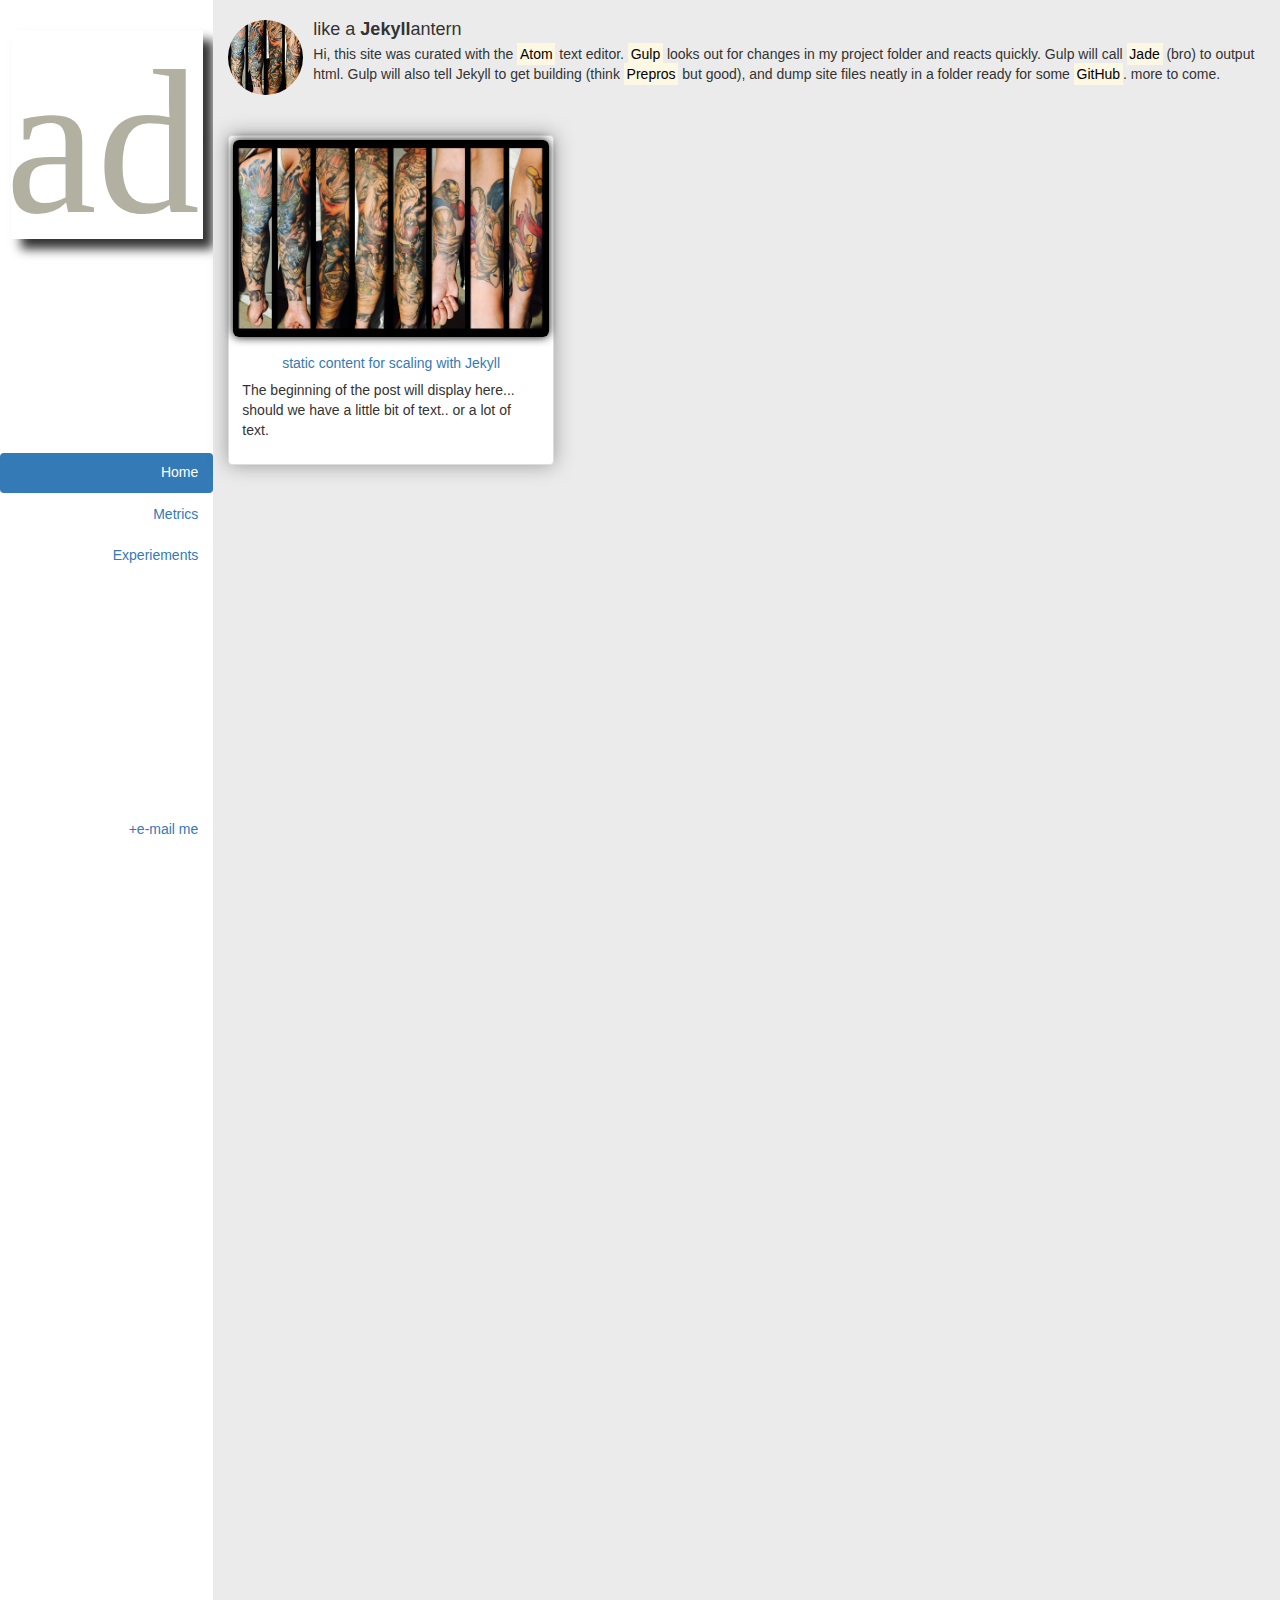
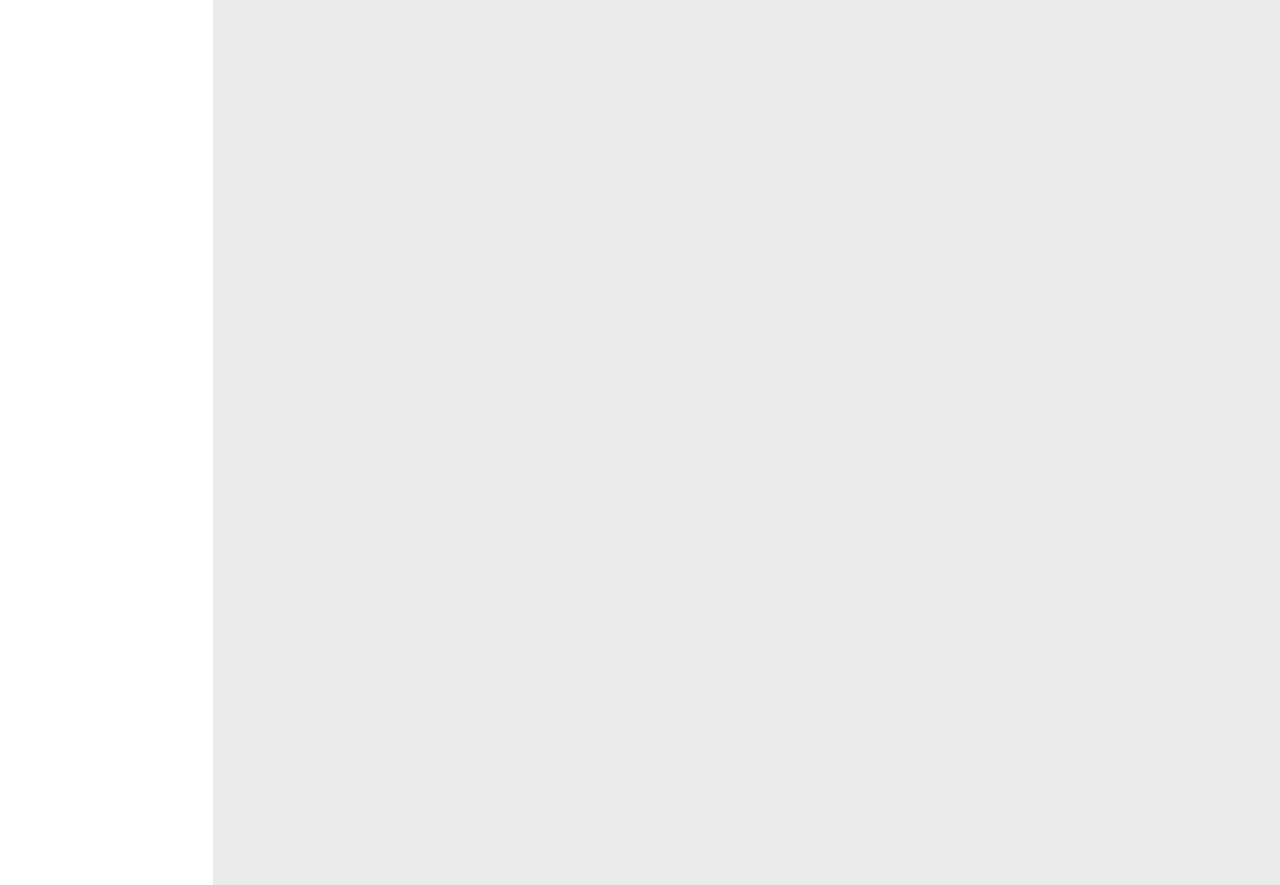
==== index.html @ 4b6d49c4 "drew.pub prod" ====
<!DOCTYPE html>
<html>
    <head>
        <meta charset="utf-8">
        <meta http-equiv="X-UA-Compatible" content="IE=edge,chrome=1">
        <title>drew.pub</title>
        <meta name="viewport" content="width=device-width">
        <link rel="stylesheet" href="/assets/css/main.css">
    </head>
    <body>
      <div class="container-fluid">
  <div class="row">
    <div class="col-md-2 header hidden-sm-down">
      <img src="assets/img/logo-ad.svg" alt="cool logo" class="img-responsive center-block coollogo"/><ul class="nav nav-pills nav-stacked"><li class="nav-item active"><a href="#" class="nav-link">Home</a></li><li class="nav-item"><a href="#" class="nav-link">Metrics</a></li><li class="nav-item"><a href="#" class="nav-link">Experiements</a></li></ul><ul class="nav nav-pills nav-stacked specialemail"><li class="nav-item"><a href="mailto:a@drew.pub" class="nav-link">+e-mail me</a></li></ul>
    </div>
    <div class="col-md-10 col-md-offset-2 resp-header">
      <div class="dropdown pull-right hidden-md hidden-lg"><button type="button" id="dropdownMenu1" data-toggle="dropdown" class="btn btn-default dropdown-toggle">Menu <span class="caret"></span></button><ul aria-labelledby="dropdownMenu1" class="dropdown-menu"><li><a href="#" class="dropdown-item">Home</a></li><li><a href="#" class="dropdown-item">Metrics</a></li><li><a href="#" class="dropdown-item">Experiments</a></li></ul></div><img src="assets/img/logo-ad.svg" alt="cool logo" class="img-responsive hidden-md hidden-lg responsive-logo"/>
      <div class="home-sections">
        <div class="media media-head-ad"><div class="media-left media-middle"><a href="#"><img src="/assets/img/jb-tat-mini-150.png" alt="Placeholder Image" width="75px" class="img-circle"/></a></div><div class="media-body media-body-ad"><h4 class="media-heading">like a <strong>Jekyll</strong>antern</h4><p>Hi, this site was curated with the <mark>Atom</mark> text editor. <mark>Gulp</mark> looks out for changes in my project folder and reacts quickly. Gulp will call <mark>Jade</mark> (bro) to output html. Gulp will also tell Jekyll to get building (think <mark>Prepros</mark> but good), and dump site files neatly in a folder ready for some <mark>GitHub</mark>. more to come.</p></div></div><div class="row"><div class="col-sm-6 col-md-4"><div class="thumbnail c-content">


  

  
    
      
      <a href="/jekyll/update/2015/09/01/welcome-to-jekyll.html">
      <img class="img-responsive img-rounded c-img-content" src="/assets/img/jb700.jpg" alt="ja ba">
      
    
  
<div class="caption caption-ad"><h5 class="text-center">static content for scaling with Jekyll</h5></a><p>The beginning of the post will display here... should we have a little bit of text.. or a lot of text.</p></div></div></div></div>
        <div style="height: 2000px"></div>
      </div>
    </div>
  </div>
</div>

      <script src="https://ajax.googleapis.com/ajax/libs/jquery/1.11.3/jquery.min.js"></script>
      <script>
        (function(i,s,o,g,r,a,m){i['GoogleAnalyticsObject']=r;i[r]=i[r]||function(){
        (i[r].q=i[r].q||[]).push(arguments)},i[r].l=1*new Date();a=s.createElement(o),
        m=s.getElementsByTagName(o)[0];a.async=1;a.src=g;m.parentNode.insertBefore(a,m)
        })(window,document,'script','//www.google-analytics.com/analytics.js','ga');
        ga('create', 'UA-66342666-3', 'auto');
        ga('send', 'pageview');
      </script>


    </body>
</html>
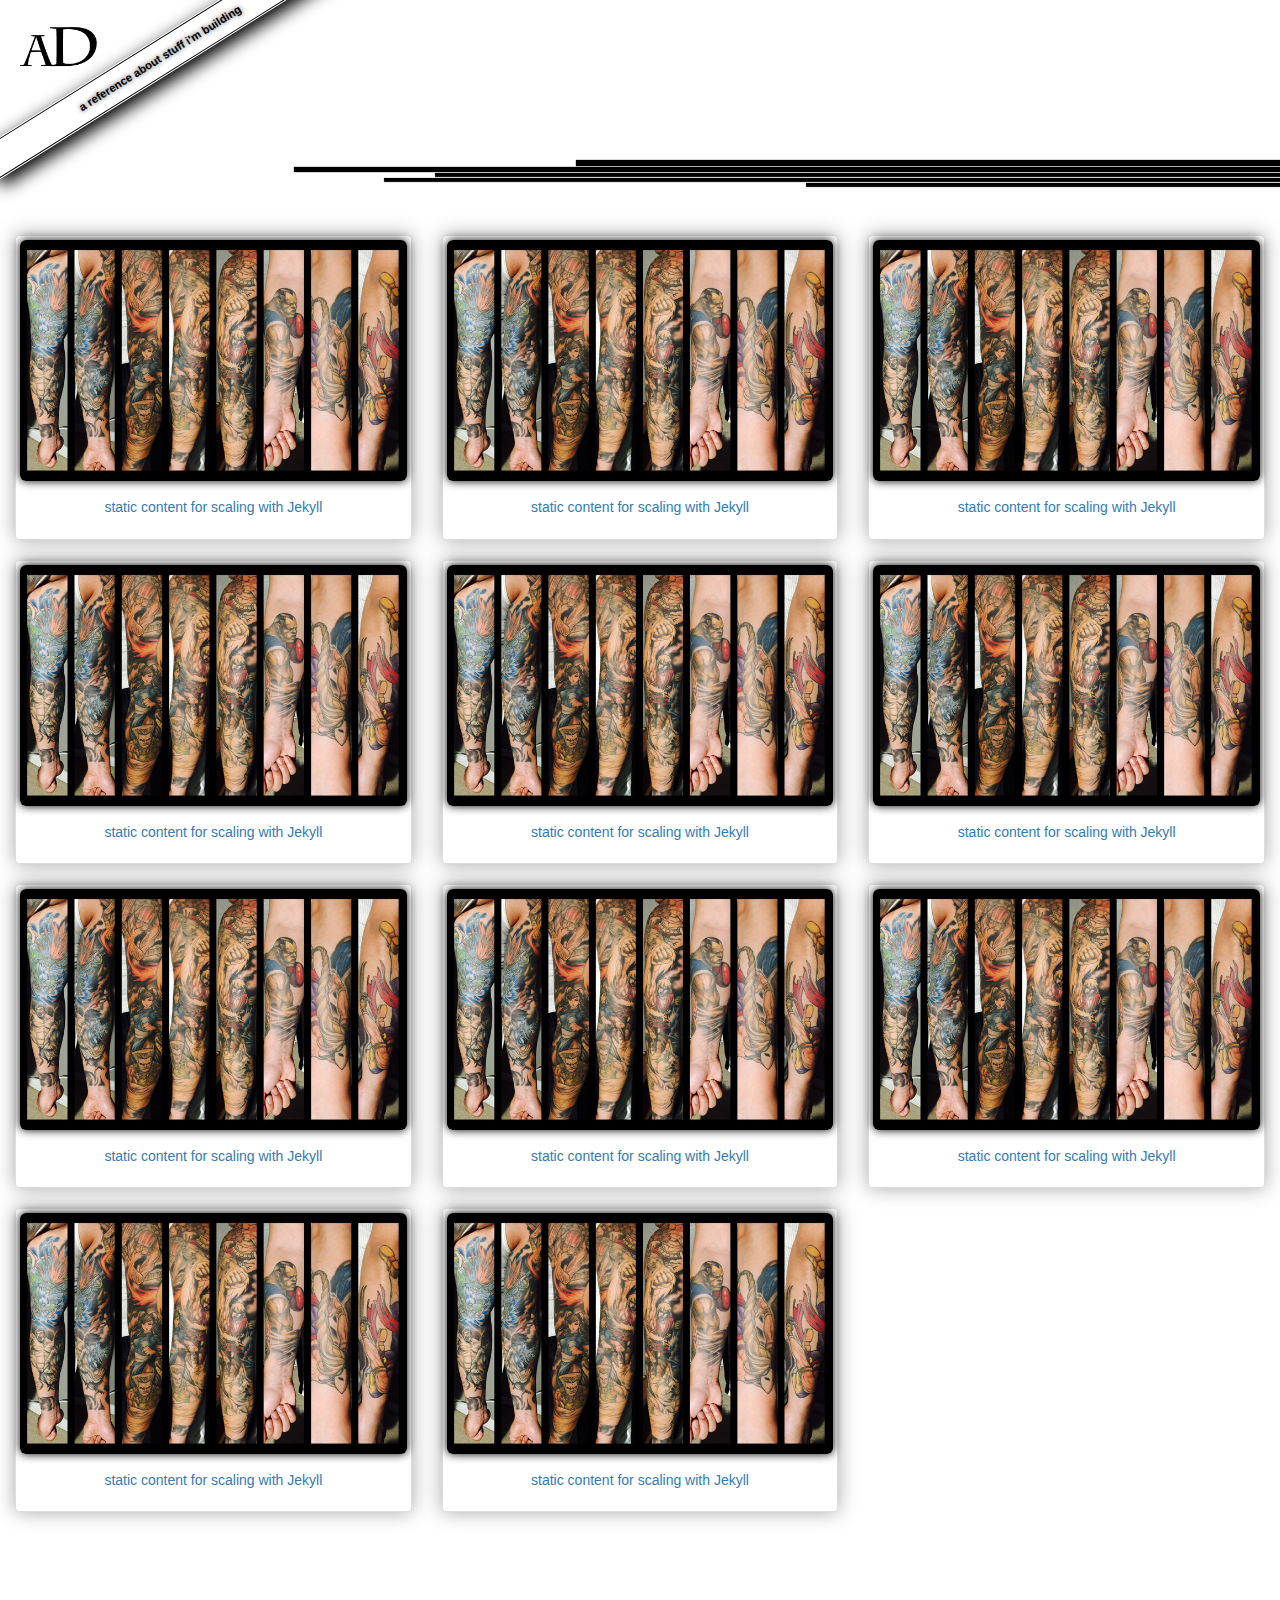
==== commit 21d512b7: "updates" ====
--- a/index.html
+++ b/index.html
@@ -8,15 +8,154 @@
         <link rel="stylesheet" href="/assets/css/main.css">
     </head>
     <body>
-      <div class="container-fluid">
-  <div class="row">
-    <div class="col-md-2 header hidden-sm-down">
-      <img src="assets/img/logo-ad.svg" alt="cool logo" class="img-responsive center-block coollogo"/><ul class="nav nav-pills nav-stacked"><li class="nav-item active"><a href="#" class="nav-link">Home</a></li><li class="nav-item"><a href="#" class="nav-link">Metrics</a></li><li class="nav-item"><a href="#" class="nav-link">Experiements</a></li></ul><ul class="nav nav-pills nav-stacked specialemail"><li class="nav-item"><a href="mailto:a@drew.pub" class="nav-link">+e-mail me</a></li></ul>
-    </div>
-    <div class="col-md-10 col-md-offset-2 resp-header">
-      <div class="dropdown pull-right hidden-md hidden-lg"><button type="button" id="dropdownMenu1" data-toggle="dropdown" class="btn btn-default dropdown-toggle">Menu <span class="caret"></span></button><ul aria-labelledby="dropdownMenu1" class="dropdown-menu"><li><a href="#" class="dropdown-item">Home</a></li><li><a href="#" class="dropdown-item">Metrics</a></li><li><a href="#" class="dropdown-item">Experiments</a></li></ul></div><img src="assets/img/logo-ad.svg" alt="cool logo" class="img-responsive hidden-md hidden-lg responsive-logo"/>
-      <div class="home-sections">
-        <div class="media media-head-ad"><div class="media-left media-middle"><a href="#"><img src="/assets/img/jb-tat-mini-150.png" alt="Placeholder Image" width="75px" class="img-circle"/></a></div><div class="media-body media-body-ad"><h4 class="media-heading">like a <strong>Jekyll</strong>antern</h4><p>Hi, this site was curated with the <mark>Atom</mark> text editor. <mark>Gulp</mark> looks out for changes in my project folder and reacts quickly. Gulp will call <mark>Jade</mark> (bro) to output html. Gulp will also tell Jekyll to get building (think <mark>Prepros</mark> but good), and dump site files neatly in a folder ready for some <mark>GitHub</mark>. more to come.</p></div></div><div class="row"><div class="col-sm-6 col-md-4"><div class="thumbnail c-content">
+      <img src="assets/img/logo-ad.gif" width="77px" class="ad-logo-img">
+
+
+<div class="ribbon">
+  <a href="mailto:a@drew.pub">a reference about stuff i'm building</a>
+</div>
+
+  <div class="ad-lines-1"></div>
+  <div class="ad-lines-2"></div>
+  <div class="ad-lines-3"></div>
+  <div class="ad-lines-4"></div>
+  <div class="ad-lines-5"></div>
+
+
+<div class="container-fluid">
+  <div class="home-sections">
+    <!-- <div class="media media-head-ad"><div class="media-left media-middle"><a href="#"><img src="/assets/img/jb-tat-mini-150.png" alt="Placeholder Image" width="75px" class="img-circle"/></a></div><div class="media-body media-body-ad"><h4 class="media-heading">like a <strong>Jekyll</strong>antern</h4><p>Hi, this site was curated with the <mark>Atom</mark> text editor. <mark>Gulp</mark> looks out for changes in my project folder and reacts quickly. Gulp will call <mark>Jade</mark> (bro) to output html. Gulp will also tell Jekyll to get building (think <mark>Prepros</mark> but good), and dump site files neatly in a folder ready for some <mark>GitHub</mark>. more to come.</p></div></div> -->
+<div class="row"><div class="col-sm-6 col-md-4"><div class="thumbnail c-content">
+
+
+  
+
+  
+    
+      
+      <a href="/jekyll/update/2015/09/01/welcome-to-jekyll%20copy%209.html">
+      <img class="img-responsive img-rounded c-img-content" src="/assets/img/jb700.jpg" alt="ja ba">
+      
+    
+  
+<div class="caption caption-ad"><h5 class="text-center">static content for scaling with Jekyll</h5></a></div></div></div><div class="col-sm-6 col-md-4"><div class="thumbnail c-content">
+
+
+  
+
+  
+    
+      
+      <a href="/jekyll/update/2015/09/01/welcome-to-jekyll%20copy%208.html">
+      <img class="img-responsive img-rounded c-img-content" src="/assets/img/jb700.jpg" alt="ja ba">
+      
+    
+  
+<div class="caption caption-ad"><h5 class="text-center">static content for scaling with Jekyll</h5></a></div></div></div><div class="col-sm-6 col-md-4"><div class="thumbnail c-content">
+
+
+  
+
+  
+    
+      
+      <a href="/jekyll/update/2015/09/01/welcome-to-jekyll%20copy%207.html">
+      <img class="img-responsive img-rounded c-img-content" src="/assets/img/jb700.jpg" alt="ja ba">
+      
+    
+  
+<div class="caption caption-ad"><h5 class="text-center">static content for scaling with Jekyll</h5></a></div></div></div><div class="col-sm-6 col-md-4"><div class="thumbnail c-content">
+
+
+  
+
+  
+    
+      
+      <a href="/jekyll/update/2015/09/01/welcome-to-jekyll%20copy%206.html">
+      <img class="img-responsive img-rounded c-img-content" src="/assets/img/jb700.jpg" alt="ja ba">
+      
+    
+  
+<div class="caption caption-ad"><h5 class="text-center">static content for scaling with Jekyll</h5></a></div></div></div><div class="col-sm-6 col-md-4"><div class="thumbnail c-content">
+
+
+  
+
+  
+    
+      
+      <a href="/jekyll/update/2015/09/01/welcome-to-jekyll%20copy%205.html">
+      <img class="img-responsive img-rounded c-img-content" src="/assets/img/jb700.jpg" alt="ja ba">
+      
+    
+  
+<div class="caption caption-ad"><h5 class="text-center">static content for scaling with Jekyll</h5></a></div></div></div><div class="col-sm-6 col-md-4"><div class="thumbnail c-content">
+
+
+  
+
+  
+    
+      
+      <a href="/jekyll/update/2015/09/01/welcome-to-jekyll%20copy%204.html">
+      <img class="img-responsive img-rounded c-img-content" src="/assets/img/jb700.jpg" alt="ja ba">
+      
+    
+  
+<div class="caption caption-ad"><h5 class="text-center">static content for scaling with Jekyll</h5></a></div></div></div><div class="col-sm-6 col-md-4"><div class="thumbnail c-content">
+
+
+  
+
+  
+    
+      
+      <a href="/jekyll/update/2015/09/01/welcome-to-jekyll%20copy%203.html">
+      <img class="img-responsive img-rounded c-img-content" src="/assets/img/jb700.jpg" alt="ja ba">
+      
+    
+  
+<div class="caption caption-ad"><h5 class="text-center">static content for scaling with Jekyll</h5></a></div></div></div><div class="col-sm-6 col-md-4"><div class="thumbnail c-content">
+
+
+  
+
+  
+    
+      
+      <a href="/jekyll/update/2015/09/01/welcome-to-jekyll%20copy%202.html">
+      <img class="img-responsive img-rounded c-img-content" src="/assets/img/jb700.jpg" alt="ja ba">
+      
+    
+  
+<div class="caption caption-ad"><h5 class="text-center">static content for scaling with Jekyll</h5></a></div></div></div><div class="col-sm-6 col-md-4"><div class="thumbnail c-content">
+
+
+  
+
+  
+    
+      
+      <a href="/jekyll/update/2015/09/01/welcome-to-jekyll%20copy%2010.html">
+      <img class="img-responsive img-rounded c-img-content" src="/assets/img/jb700.jpg" alt="ja ba">
+      
+    
+  
+<div class="caption caption-ad"><h5 class="text-center">static content for scaling with Jekyll</h5></a></div></div></div><div class="col-sm-6 col-md-4"><div class="thumbnail c-content">
+
+
+  
+
+  
+    
+      
+      <a href="/jekyll/update/2015/09/01/welcome-to-jekyll%20copy.html">
+      <img class="img-responsive img-rounded c-img-content" src="/assets/img/jb700.jpg" alt="ja ba">
+      
+    
+  
+<div class="caption caption-ad"><h5 class="text-center">static content for scaling with Jekyll</h5></a></div></div></div><div class="col-sm-6 col-md-4"><div class="thumbnail c-content">
 
 
   
@@ -29,12 +168,31 @@
       
     
   
-<div class="caption caption-ad"><h5 class="text-center">static content for scaling with Jekyll</h5></a><p>The beginning of the post will display here... should we have a little bit of text.. or a lot of text.</p></div></div></div></div>
-        <div style="height: 2000px"></div>
-      </div>
-    </div>
+<div class="caption caption-ad"><h5 class="text-center">static content for scaling with Jekyll</h5></a></div></div></div>
+</div>
+
+  <div style="height: 2000px"></div>
   </div>
 </div>
+
+
+  <!-- <div class="row"> -->
+    <!-- <div class="col-md-2 header hidden-sm-down"> -->
+      <!-- <img src="assets/img/logo-ad.gif" width="77px" class="ad-logo-img">
+
+
+<div class="ribbon">
+  <a href="mailto:a@drew.pub">a reference about stuff i'm building</a>
+</div>
+
+  <div class="ad-lines-1"></div>
+  <div class="ad-lines-2"></div>
+  <div class="ad-lines-3"></div>
+  <div class="ad-lines-4"></div>
+  <div class="ad-lines-5"></div>
+ -->
+    <!-- </div> -->
+    <!-- <div class="col-md-10 col-md-offset-2 resp-header"> -->
 
       <script src="https://ajax.googleapis.com/ajax/libs/jquery/1.11.3/jquery.min.js"></script>
       <script>
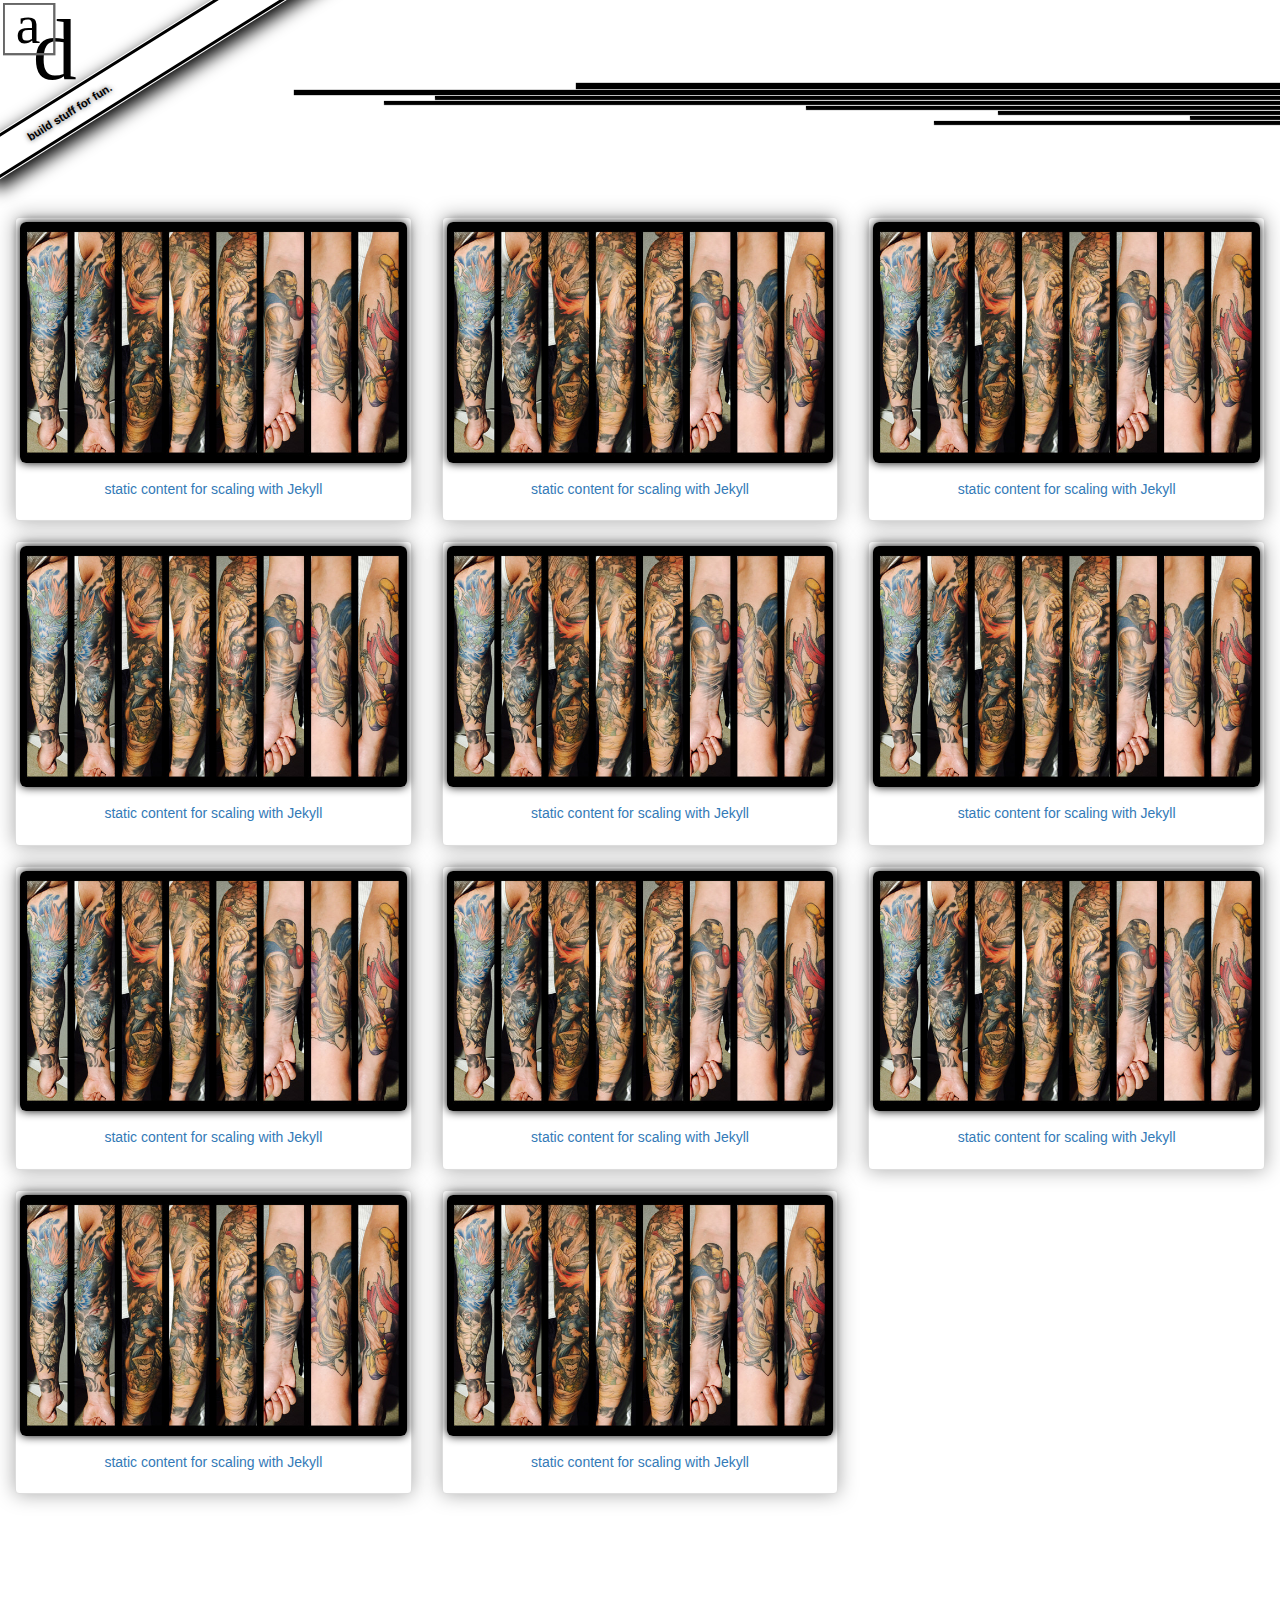
==== commit 53586e1c: "new logo" ====
--- a/index.html
+++ b/index.html
@@ -8,11 +8,11 @@
         <link rel="stylesheet" href="/assets/css/main.css">
     </head>
     <body>
-      <img src="assets/img/logo-ad.gif" width="77px" class="ad-logo-img">
+      <img src="assets/img/newlogo.svg" width="77px" class="ad-logo-img">
 
 
 <div class="ribbon">
-  <a href="mailto:a@drew.pub">a reference about stuff i'm building</a>
+  <a href="mailto:a@drew.pub">build stuff for fun.</a>
 </div>
 
   <div class="ad-lines-1"></div>
@@ -20,6 +20,9 @@
   <div class="ad-lines-3"></div>
   <div class="ad-lines-4"></div>
   <div class="ad-lines-5"></div>
+  <div class="ad-lines-6"></div>
+  <div class="ad-lines-7"></div>
+  <div class="ad-lines-8"></div>
 
 
 <div class="container-fluid">
@@ -178,11 +181,11 @@
 
   <!-- <div class="row"> -->
     <!-- <div class="col-md-2 header hidden-sm-down"> -->
-      <!-- <img src="assets/img/logo-ad.gif" width="77px" class="ad-logo-img">
+      <!-- <img src="assets/img/newlogo.svg" width="77px" class="ad-logo-img">
 
 
 <div class="ribbon">
-  <a href="mailto:a@drew.pub">a reference about stuff i'm building</a>
+  <a href="mailto:a@drew.pub">build stuff for fun.</a>
 </div>
 
   <div class="ad-lines-1"></div>
@@ -190,6 +193,9 @@
   <div class="ad-lines-3"></div>
   <div class="ad-lines-4"></div>
   <div class="ad-lines-5"></div>
+  <div class="ad-lines-6"></div>
+  <div class="ad-lines-7"></div>
+  <div class="ad-lines-8"></div>
  -->
     <!-- </div> -->
     <!-- <div class="col-md-10 col-md-offset-2 resp-header"> -->
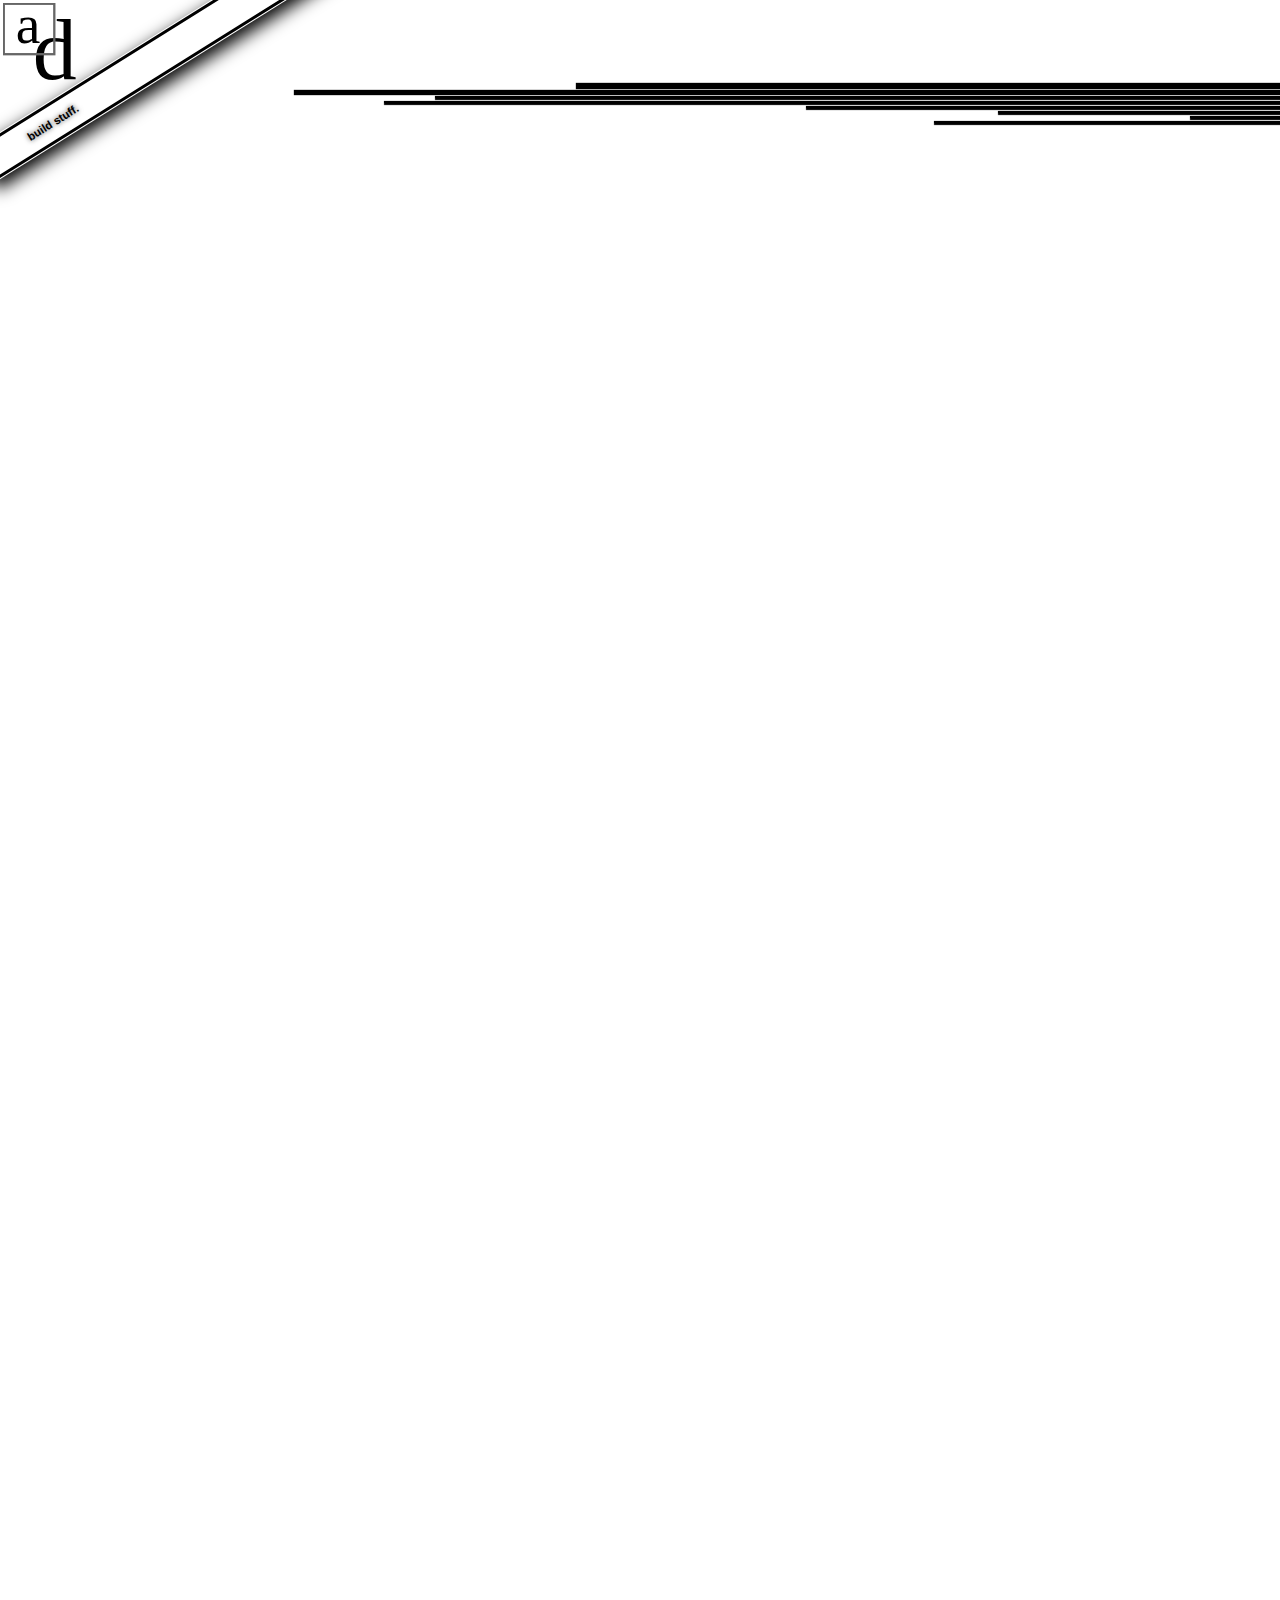
==== commit f2ae1bb5: "remove filler posts" ====
--- a/index.html
+++ b/index.html
@@ -5,6 +5,7 @@
         <meta http-equiv="X-UA-Compatible" content="IE=edge,chrome=1">
         <title>drew.pub</title>
         <meta name="viewport" content="width=device-width">
+        <link rel="icon" type="image/png" href="/favicon.png">
         <link rel="stylesheet" href="/assets/css/main.css">
     </head>
     <body>
@@ -12,7 +13,7 @@
 
 
 <div class="ribbon">
-  <a href="mailto:a@drew.pub">build stuff for fun.</a>
+  <a href="mailto:a@drew.pub">build stuff.</a>
 </div>
 
   <div class="ad-lines-1"></div>
@@ -28,150 +29,7 @@
 <div class="container-fluid">
   <div class="home-sections">
     <!-- <div class="media media-head-ad"><div class="media-left media-middle"><a href="#"><img src="/assets/img/jb-tat-mini-150.png" alt="Placeholder Image" width="75px" class="img-circle"/></a></div><div class="media-body media-body-ad"><h4 class="media-heading">like a <strong>Jekyll</strong>antern</h4><p>Hi, this site was curated with the <mark>Atom</mark> text editor. <mark>Gulp</mark> looks out for changes in my project folder and reacts quickly. Gulp will call <mark>Jade</mark> (bro) to output html. Gulp will also tell Jekyll to get building (think <mark>Prepros</mark> but good), and dump site files neatly in a folder ready for some <mark>GitHub</mark>. more to come.</p></div></div> -->
-<div class="row"><div class="col-sm-6 col-md-4"><div class="thumbnail c-content">
-
-
-  
-
-  
-    
-      
-      <a href="/jekyll/update/2015/09/01/welcome-to-jekyll%20copy%209.html">
-      <img class="img-responsive img-rounded c-img-content" src="/assets/img/jb700.jpg" alt="ja ba">
-      
-    
-  
-<div class="caption caption-ad"><h5 class="text-center">static content for scaling with Jekyll</h5></a></div></div></div><div class="col-sm-6 col-md-4"><div class="thumbnail c-content">
-
-
-  
-
-  
-    
-      
-      <a href="/jekyll/update/2015/09/01/welcome-to-jekyll%20copy%208.html">
-      <img class="img-responsive img-rounded c-img-content" src="/assets/img/jb700.jpg" alt="ja ba">
-      
-    
-  
-<div class="caption caption-ad"><h5 class="text-center">static content for scaling with Jekyll</h5></a></div></div></div><div class="col-sm-6 col-md-4"><div class="thumbnail c-content">
-
-
-  
-
-  
-    
-      
-      <a href="/jekyll/update/2015/09/01/welcome-to-jekyll%20copy%207.html">
-      <img class="img-responsive img-rounded c-img-content" src="/assets/img/jb700.jpg" alt="ja ba">
-      
-    
-  
-<div class="caption caption-ad"><h5 class="text-center">static content for scaling with Jekyll</h5></a></div></div></div><div class="col-sm-6 col-md-4"><div class="thumbnail c-content">
-
-
-  
-
-  
-    
-      
-      <a href="/jekyll/update/2015/09/01/welcome-to-jekyll%20copy%206.html">
-      <img class="img-responsive img-rounded c-img-content" src="/assets/img/jb700.jpg" alt="ja ba">
-      
-    
-  
-<div class="caption caption-ad"><h5 class="text-center">static content for scaling with Jekyll</h5></a></div></div></div><div class="col-sm-6 col-md-4"><div class="thumbnail c-content">
-
-
-  
-
-  
-    
-      
-      <a href="/jekyll/update/2015/09/01/welcome-to-jekyll%20copy%205.html">
-      <img class="img-responsive img-rounded c-img-content" src="/assets/img/jb700.jpg" alt="ja ba">
-      
-    
-  
-<div class="caption caption-ad"><h5 class="text-center">static content for scaling with Jekyll</h5></a></div></div></div><div class="col-sm-6 col-md-4"><div class="thumbnail c-content">
-
-
-  
-
-  
-    
-      
-      <a href="/jekyll/update/2015/09/01/welcome-to-jekyll%20copy%204.html">
-      <img class="img-responsive img-rounded c-img-content" src="/assets/img/jb700.jpg" alt="ja ba">
-      
-    
-  
-<div class="caption caption-ad"><h5 class="text-center">static content for scaling with Jekyll</h5></a></div></div></div><div class="col-sm-6 col-md-4"><div class="thumbnail c-content">
-
-
-  
-
-  
-    
-      
-      <a href="/jekyll/update/2015/09/01/welcome-to-jekyll%20copy%203.html">
-      <img class="img-responsive img-rounded c-img-content" src="/assets/img/jb700.jpg" alt="ja ba">
-      
-    
-  
-<div class="caption caption-ad"><h5 class="text-center">static content for scaling with Jekyll</h5></a></div></div></div><div class="col-sm-6 col-md-4"><div class="thumbnail c-content">
-
-
-  
-
-  
-    
-      
-      <a href="/jekyll/update/2015/09/01/welcome-to-jekyll%20copy%202.html">
-      <img class="img-responsive img-rounded c-img-content" src="/assets/img/jb700.jpg" alt="ja ba">
-      
-    
-  
-<div class="caption caption-ad"><h5 class="text-center">static content for scaling with Jekyll</h5></a></div></div></div><div class="col-sm-6 col-md-4"><div class="thumbnail c-content">
-
-
-  
-
-  
-    
-      
-      <a href="/jekyll/update/2015/09/01/welcome-to-jekyll%20copy%2010.html">
-      <img class="img-responsive img-rounded c-img-content" src="/assets/img/jb700.jpg" alt="ja ba">
-      
-    
-  
-<div class="caption caption-ad"><h5 class="text-center">static content for scaling with Jekyll</h5></a></div></div></div><div class="col-sm-6 col-md-4"><div class="thumbnail c-content">
-
-
-  
-
-  
-    
-      
-      <a href="/jekyll/update/2015/09/01/welcome-to-jekyll%20copy.html">
-      <img class="img-responsive img-rounded c-img-content" src="/assets/img/jb700.jpg" alt="ja ba">
-      
-    
-  
-<div class="caption caption-ad"><h5 class="text-center">static content for scaling with Jekyll</h5></a></div></div></div><div class="col-sm-6 col-md-4"><div class="thumbnail c-content">
-
-
-  
-
-  
-    
-      
-      <a href="/jekyll/update/2015/09/01/welcome-to-jekyll.html">
-      <img class="img-responsive img-rounded c-img-content" src="/assets/img/jb700.jpg" alt="ja ba">
-      
-    
-  
-<div class="caption caption-ad"><h5 class="text-center">static content for scaling with Jekyll</h5></a></div></div></div>
+<div class="row">
 </div>
 
   <div style="height: 2000px"></div>
@@ -185,7 +43,7 @@
 
 
 <div class="ribbon">
-  <a href="mailto:a@drew.pub">build stuff for fun.</a>
+  <a href="mailto:a@drew.pub">build stuff.</a>
 </div>
 
   <div class="ad-lines-1"></div>
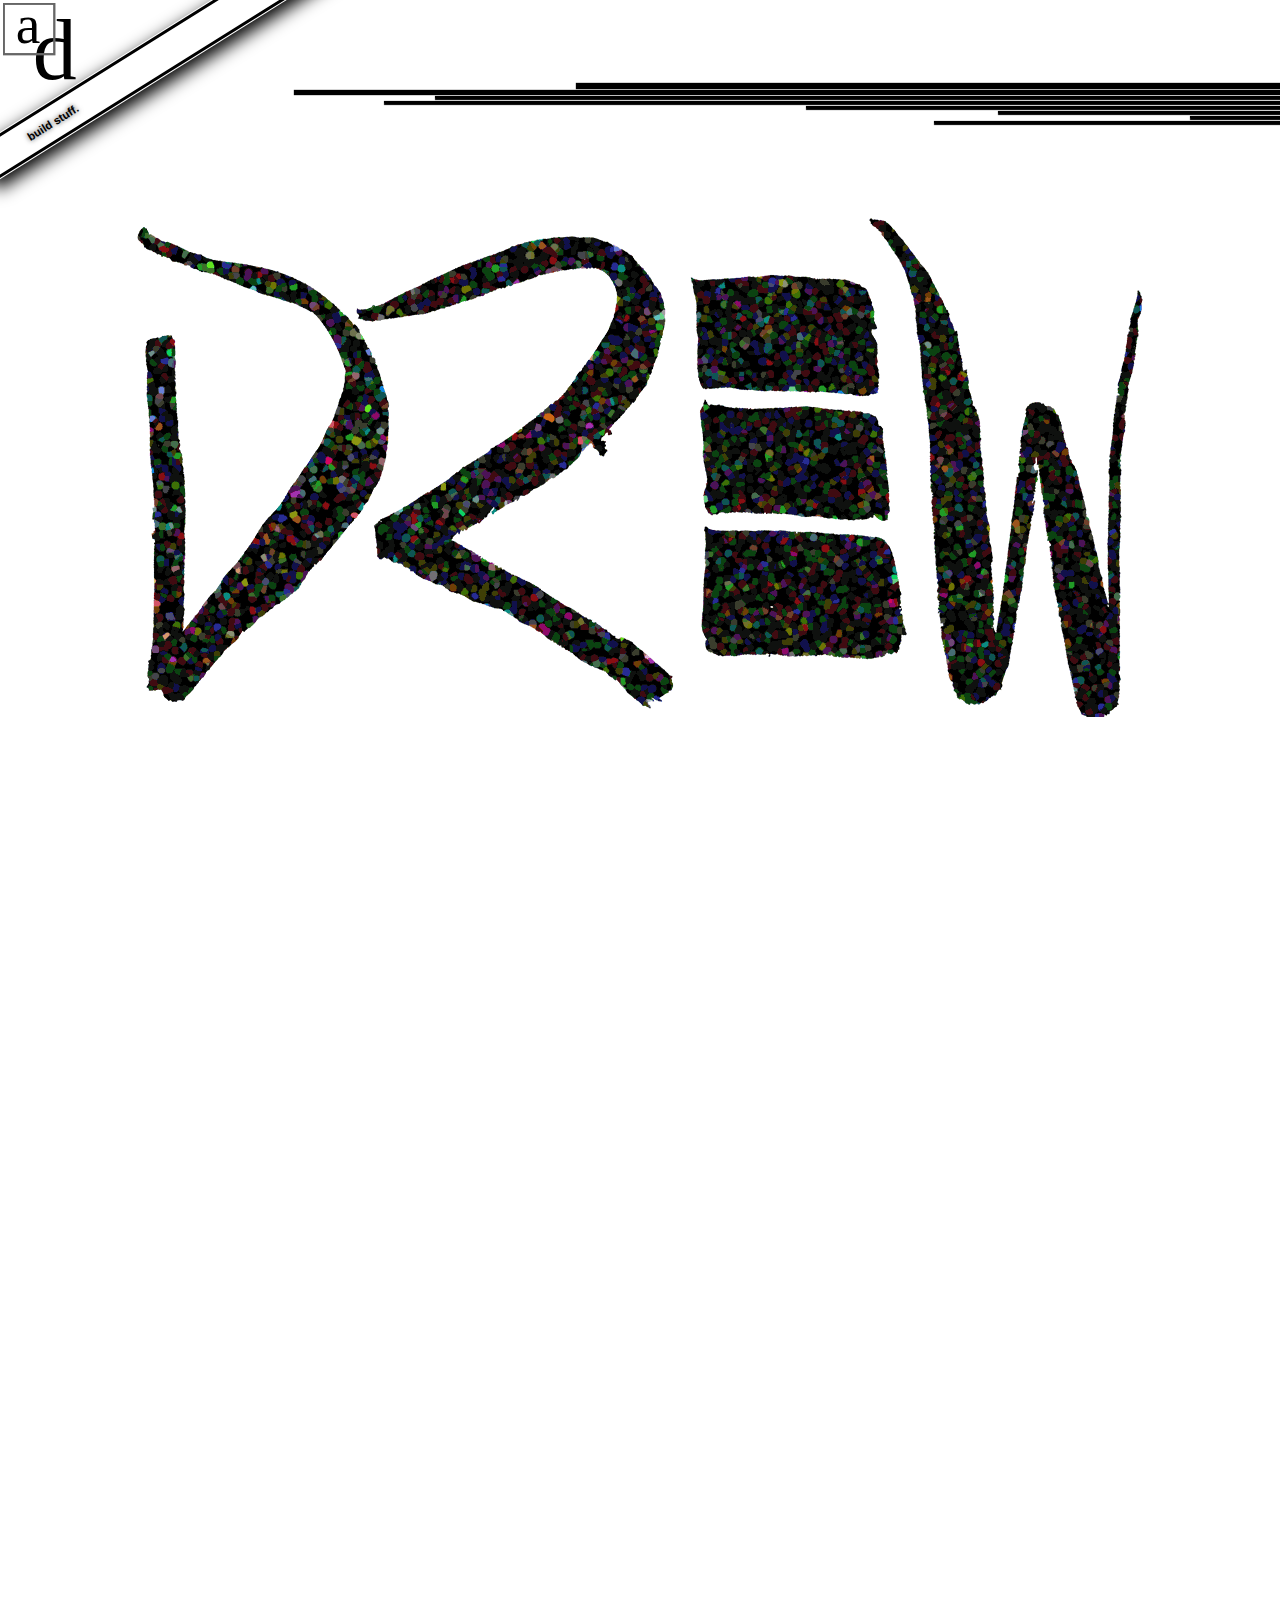
==== commit 4badcaaf: "animated drew" ====
--- a/index.html
+++ b/index.html
@@ -28,6 +28,7 @@
 
 <div class="container-fluid">
   <div class="home-sections">
+    <img class="img-responsive center-block" src="assets/img/drew.gif">
     <!-- <div class="media media-head-ad"><div class="media-left media-middle"><a href="#"><img src="/assets/img/jb-tat-mini-150.png" alt="Placeholder Image" width="75px" class="img-circle"/></a></div><div class="media-body media-body-ad"><h4 class="media-heading">like a <strong>Jekyll</strong>antern</h4><p>Hi, this site was curated with the <mark>Atom</mark> text editor. <mark>Gulp</mark> looks out for changes in my project folder and reacts quickly. Gulp will call <mark>Jade</mark> (bro) to output html. Gulp will also tell Jekyll to get building (think <mark>Prepros</mark> but good), and dump site files neatly in a folder ready for some <mark>GitHub</mark>. more to come.</p></div></div> -->
 <div class="row">
 </div>
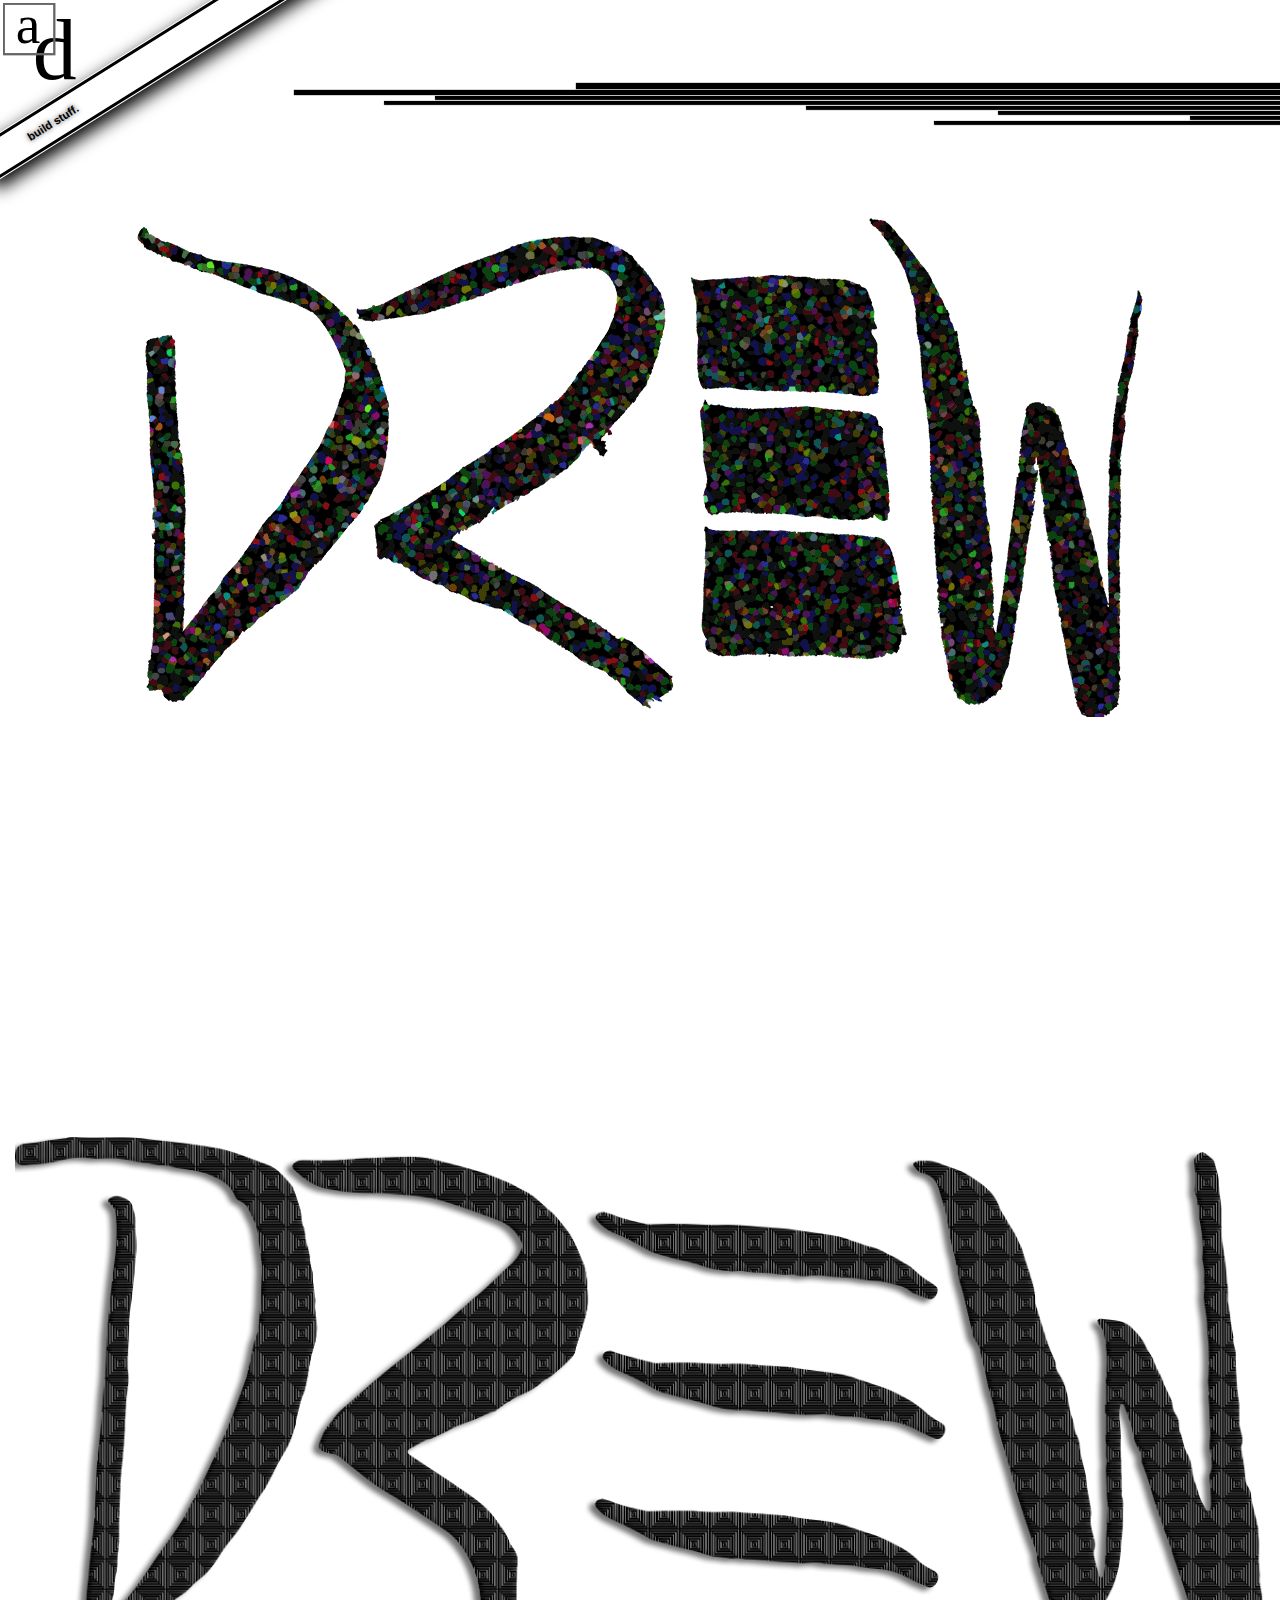
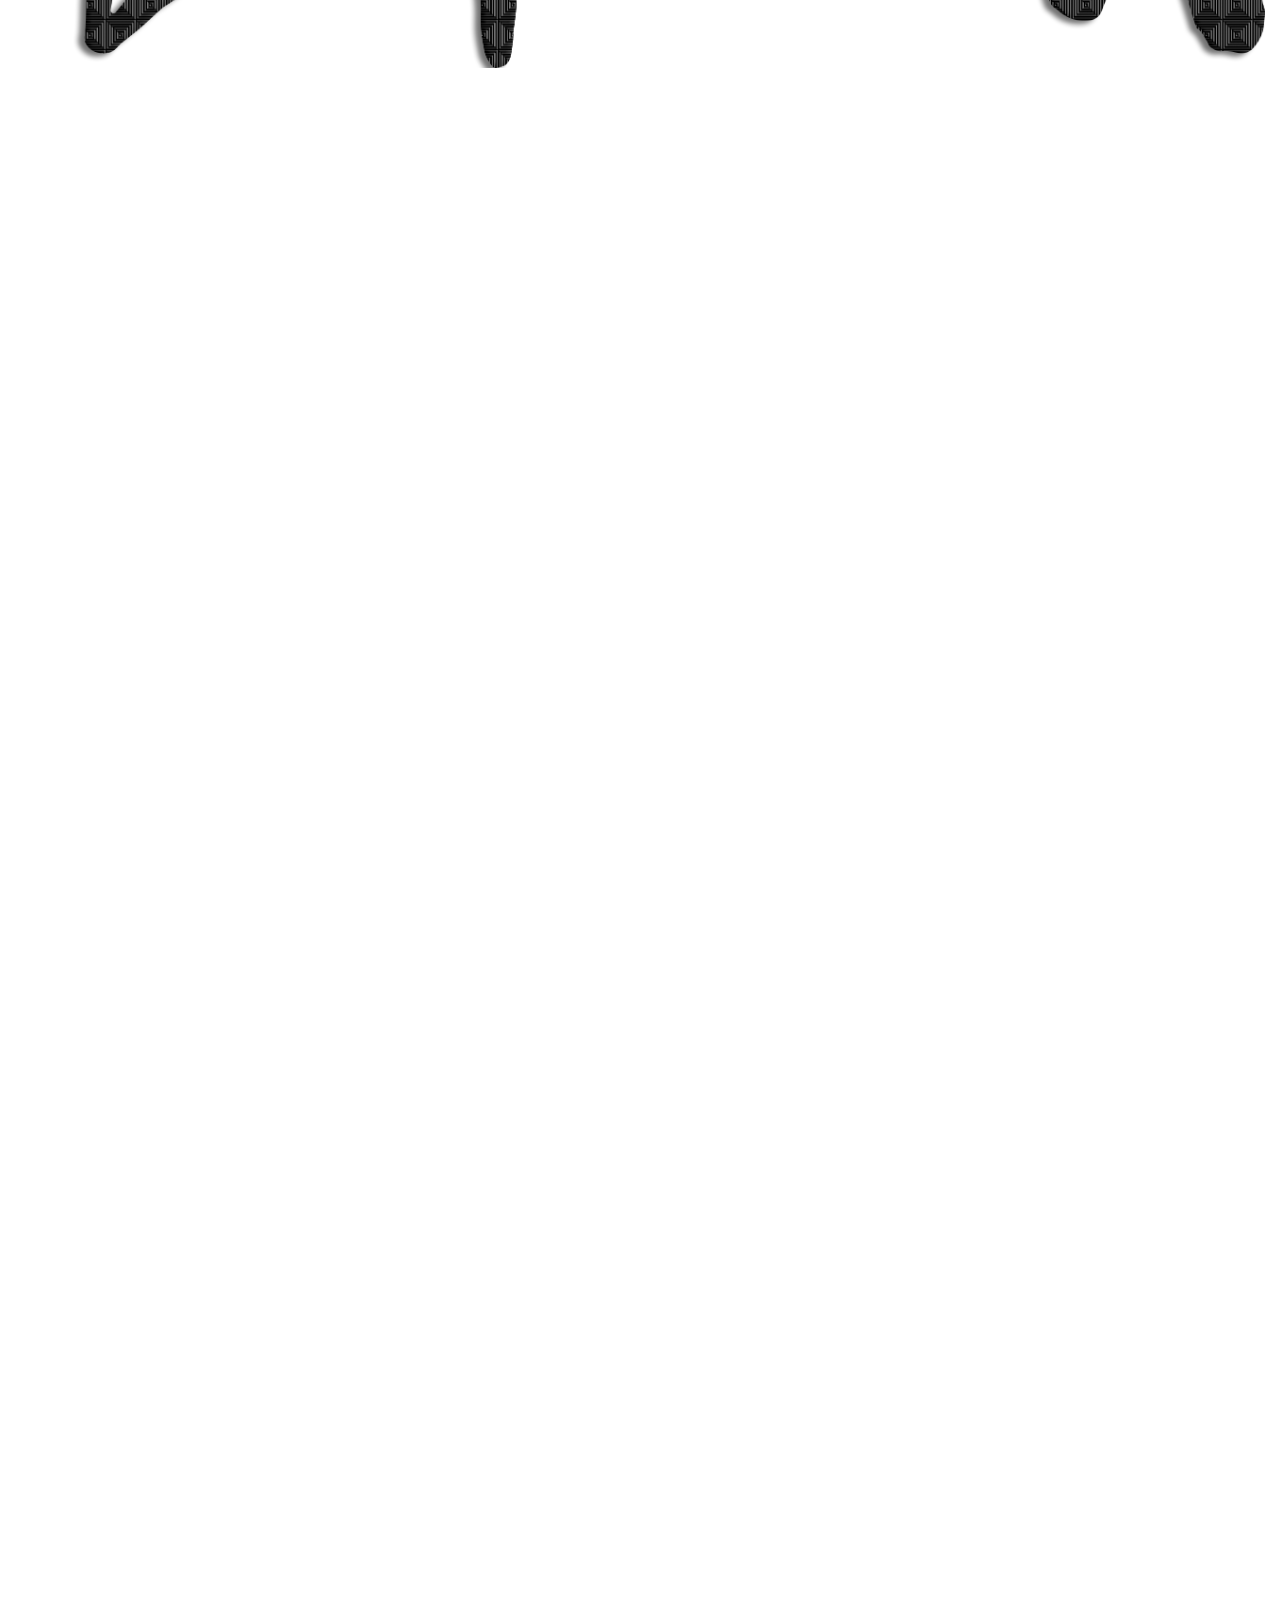
==== commit b7dccc51: "Texture Drew" ====
--- a/index.html
+++ b/index.html
@@ -29,6 +29,8 @@
 <div class="container-fluid">
   <div class="home-sections">
     <img class="img-responsive center-block" src="assets/img/drew.gif">
+    <div class="spacer"></div>
+    <img class="img-responsive center-block" src="assets/img/drew-text.png">
     <!-- <div class="media media-head-ad"><div class="media-left media-middle"><a href="#"><img src="/assets/img/jb-tat-mini-150.png" alt="Placeholder Image" width="75px" class="img-circle"/></a></div><div class="media-body media-body-ad"><h4 class="media-heading">like a <strong>Jekyll</strong>antern</h4><p>Hi, this site was curated with the <mark>Atom</mark> text editor. <mark>Gulp</mark> looks out for changes in my project folder and reacts quickly. Gulp will call <mark>Jade</mark> (bro) to output html. Gulp will also tell Jekyll to get building (think <mark>Prepros</mark> but good), and dump site files neatly in a folder ready for some <mark>GitHub</mark>. more to come.</p></div></div> -->
 <div class="row">
 </div>
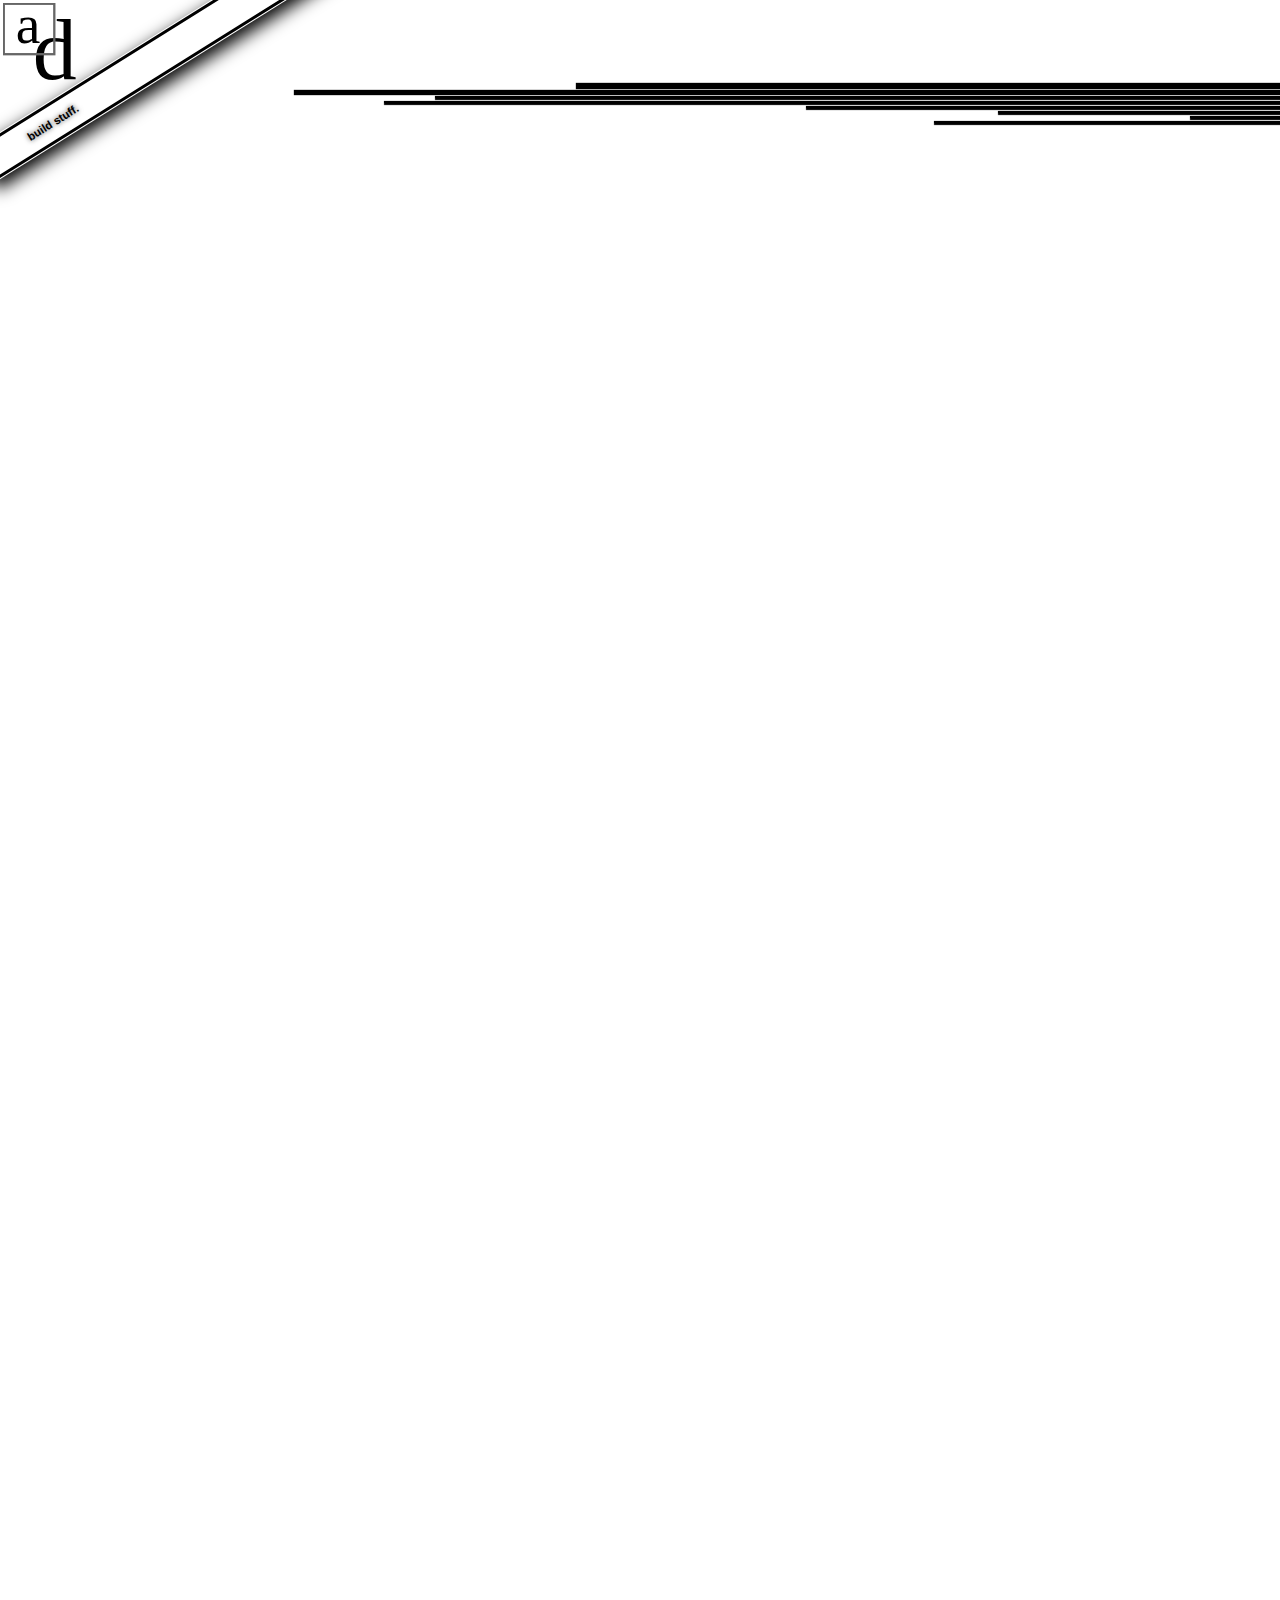
==== commit 6636dc05: "clean up" ====
--- a/index.html
+++ b/index.html
@@ -1,20 +1,20 @@
 <!DOCTYPE html>
 <html>
-    <head>
-        <meta charset="utf-8">
-        <meta http-equiv="X-UA-Compatible" content="IE=edge,chrome=1">
-        <title>drew.pub</title>
-        <meta name="viewport" content="width=device-width">
-        <link rel="icon" type="image/png" href="/favicon.png">
-        <link rel="stylesheet" href="/assets/css/main.css">
-    </head>
-    <body>
-      <img src="assets/img/newlogo.svg" width="77px" class="ad-logo-img">
+<head>
+  <meta charset="utf-8">
+  <meta http-equiv="X-UA-Compatible" content="IE=edge,chrome=1">
+  <title>drew.pub</title>
+  <meta name="viewport" content="width=device-width">
+  <link rel="icon" type="image/png" href="/favicon.png">
+  <link rel="stylesheet" href="/assets/css/main.css">
+</head>
+<body>
+  <img src="assets/img/newlogo.svg" width="77px" class="ad-logo-img">
 
 
-<div class="ribbon">
-  <a href="mailto:a@drew.pub">build stuff.</a>
-</div>
+  <div class="ribbon">
+    <a href="mailto:a@drew.pub">build stuff.</a>
+  </div>
 
   <div class="ad-lines-1"></div>
   <div class="ad-lines-2"></div>
@@ -26,51 +26,47 @@
   <div class="ad-lines-8"></div>
 
 
-<div class="container-fluid">
-  <div class="home-sections">
-    <img class="img-responsive center-block" src="assets/img/drew.gif">
-    <div class="spacer"></div>
-    <img class="img-responsive center-block" src="assets/img/drew-text.png">
-    <!-- <div class="media media-head-ad"><div class="media-left media-middle"><a href="#"><img src="/assets/img/jb-tat-mini-150.png" alt="Placeholder Image" width="75px" class="img-circle"/></a></div><div class="media-body media-body-ad"><h4 class="media-heading">like a <strong>Jekyll</strong>antern</h4><p>Hi, this site was curated with the <mark>Atom</mark> text editor. <mark>Gulp</mark> looks out for changes in my project folder and reacts quickly. Gulp will call <mark>Jade</mark> (bro) to output html. Gulp will also tell Jekyll to get building (think <mark>Prepros</mark> but good), and dump site files neatly in a folder ready for some <mark>GitHub</mark>. more to come.</p></div></div> -->
-<div class="row">
-</div>
+  <div class="container-fluid">
+    <div class="home-sections">
+      <div class="row">
+      </div>
 
-  <div style="height: 2000px"></div>
+      <div style="height: 2000px"></div>
+    </div>
   </div>
-</div>
 
 
   <!-- <div class="row"> -->
-    <!-- <div class="col-md-2 header hidden-sm-down"> -->
-      <!-- <img src="assets/img/newlogo.svg" width="77px" class="ad-logo-img">
+  <!-- <div class="col-md-2 header hidden-sm-down"> -->
+  <!-- <img src="assets/img/newlogo.svg" width="77px" class="ad-logo-img">
 
 
-<div class="ribbon">
+  <div class="ribbon">
   <a href="mailto:a@drew.pub">build stuff.</a>
 </div>
 
-  <div class="ad-lines-1"></div>
-  <div class="ad-lines-2"></div>
-  <div class="ad-lines-3"></div>
-  <div class="ad-lines-4"></div>
-  <div class="ad-lines-5"></div>
-  <div class="ad-lines-6"></div>
-  <div class="ad-lines-7"></div>
-  <div class="ad-lines-8"></div>
- -->
-    <!-- </div> -->
-    <!-- <div class="col-md-10 col-md-offset-2 resp-header"> -->
+<div class="ad-lines-1"></div>
+<div class="ad-lines-2"></div>
+<div class="ad-lines-3"></div>
+<div class="ad-lines-4"></div>
+<div class="ad-lines-5"></div>
+<div class="ad-lines-6"></div>
+<div class="ad-lines-7"></div>
+<div class="ad-lines-8"></div>
+-->
+<!-- </div> -->
+<!-- <div class="col-md-10 col-md-offset-2 resp-header"> -->
 
-      <script src="https://ajax.googleapis.com/ajax/libs/jquery/1.11.3/jquery.min.js"></script>
-      <script>
-        (function(i,s,o,g,r,a,m){i['GoogleAnalyticsObject']=r;i[r]=i[r]||function(){
-        (i[r].q=i[r].q||[]).push(arguments)},i[r].l=1*new Date();a=s.createElement(o),
-        m=s.getElementsByTagName(o)[0];a.async=1;a.src=g;m.parentNode.insertBefore(a,m)
-        })(window,document,'script','//www.google-analytics.com/analytics.js','ga');
-        ga('create', 'UA-66342666-3', 'auto');
-        ga('send', 'pageview');
-      </script>
+<script src="https://ajax.googleapis.com/ajax/libs/jquery/1.11.3/jquery.min.js"></script>
+<script>
+(function(i,s,o,g,r,a,m){i['GoogleAnalyticsObject']=r;i[r]=i[r]||function(){
+  (i[r].q=i[r].q||[]).push(arguments)},i[r].l=1*new Date();a=s.createElement(o),
+  m=s.getElementsByTagName(o)[0];a.async=1;a.src=g;m.parentNode.insertBefore(a,m)
+})(window,document,'script','//www.google-analytics.com/analytics.js','ga');
+ga('create', 'UA-66342666-3', 'auto');
+ga('send', 'pageview');
+</script>
 
 
-    </body>
+</body>
 </html>
